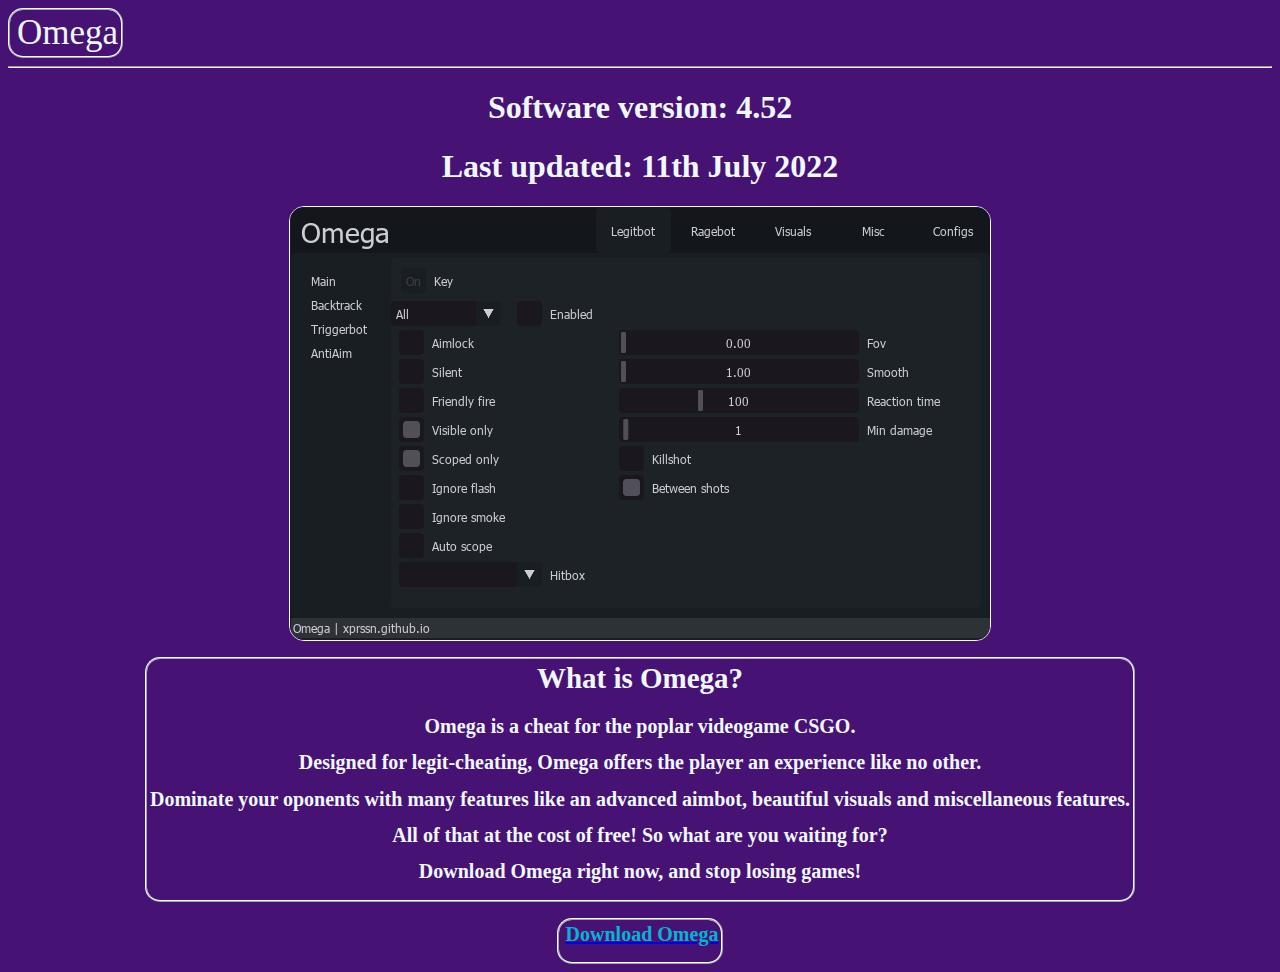
==== index.html @ cdf4e159 "Update index.html" ====
<html lang="en">
<head>
    <meta charset="UTF-8">
    <meta http-equiv="X-UA-Compatible" content="IE=edge">
    <meta name="viewport" content="width=device-width, initial-scale=1.0">
    <link rel="stylesheet" href="style.css">
    <title>Omega | Home</title>
</head>
<body>
    <!-- HEADER -->
    <table>
        <th>
            <td style="color:aliceblue; font-size:35px">Omega</td>
        </th>
    </table>
    
    <!-- UPDATE INDEX -->
    <hr style="color:aliceblue">
    <center><h1>Software version: 4.52</h1></center>
    <center><h1>Last updated: 11th July 2022</h1></center>
    <p></p>

    <!-- MENU IMAGE -->
    <center><img src="Images/menu21.6.2022.PNG" style="border:1px; border-color:aliceblue; border-style:ridge; border-radius: 15px;"></center>
    <p></p>

    <!-- INTRODUCING OMEGA BOX -->
    <center>
        <table>
            <tr>
                <td>
                    <center><h1 style="color: aliceblue; font-size: 29px;">What is Omega?</h1></center>
                    <center><h1 style="color: aliceblue; font-size: 20px;">Omega is a cheat for the poplar videogame CSGO. </h1></center>
                    <center><h1 style="color: aliceblue; font-size: 20px;">Designed for legit-cheating, Omega offers the player an experience like no other. </h1></center>
                    <center><h1 style="color: aliceblue; font-size: 20px;">Dominate your oponents with many features like an advanced aimbot, beautiful visuals and miscellaneous features. </h1></center>
                    <center><h1 style="color: aliceblue; font-size: 20px;">All of that at the cost of free! So what are you waiting for? </h1></center>
                    <center><h1 style="color: aliceblue; font-size: 20px;">Download Omega right now, and stop losing games! </h1></center>
                </td>
            </tr>
        </table>
    </center>
    <p></p>

    <!-- DOWNLOAD SECTION -->
    <center>
        <table>
            <th>
                <td>
                    <a href="download.html"><h1 style="color: #04b3d6; font-size: 20px;">Download Omega</h1></a>
                </td>
            </th>
        </table>
    </center>

</body>
</html>
---- style.css ----
html {
    scroll-behavior: smooth;
}

body{
    background-color: rgb(70, 19, 117);
}

table{
    border: 2px; border-style:ridge; border-color:aliceblue; border-radius: 15px;
}

h1{
    color:aliceblue
}

h3{
    color:aliceblue
}
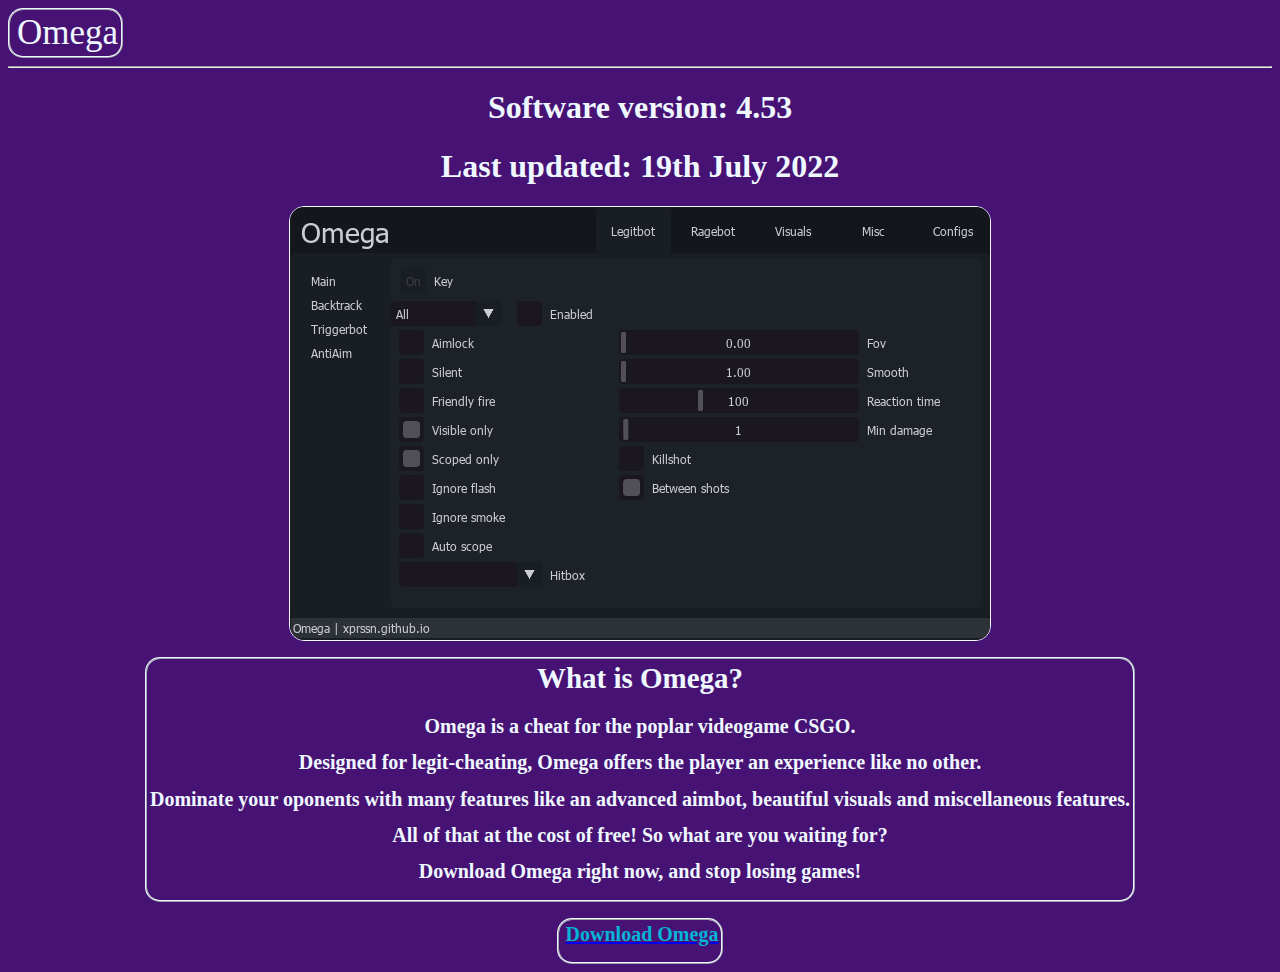
==== commit cf9baf12: "Add files via upload" ====
--- a/index.html
+++ b/index.html
@@ -16,8 +16,8 @@
     
     <!-- UPDATE INDEX -->
     <hr style="color:aliceblue">
-    <center><h1>Software version: 4.52</h1></center>
-    <center><h1>Last updated: 11th July 2022</h1></center>
+    <center><h1>Software version: 4.53</h1></center>
+    <center><h1>Last updated: 19th July 2022</h1></center>
     <p></p>
 
     <!-- MENU IMAGE -->
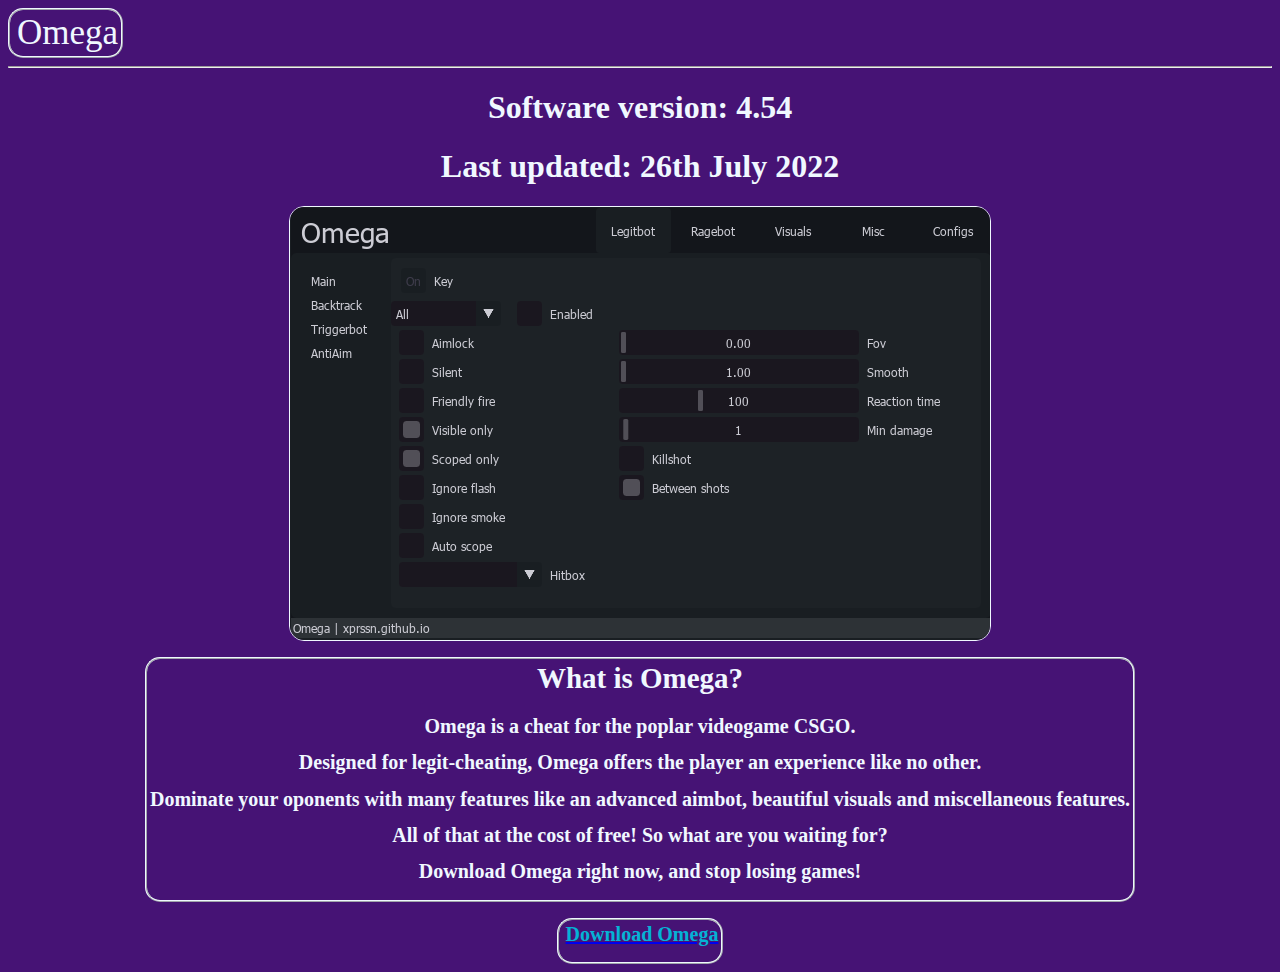
==== commit b9f8396e: "Add files via upload" ====
--- a/index.html
+++ b/index.html
@@ -16,8 +16,8 @@
     
     <!-- UPDATE INDEX -->
     <hr style="color:aliceblue">
-    <center><h1>Software version: 4.53</h1></center>
-    <center><h1>Last updated: 19th July 2022</h1></center>
+    <center><h1>Software version: 4.54</h1></center>
+    <center><h1>Last updated: 26th July 2022</h1></center>
     <p></p>
 
     <!-- MENU IMAGE -->
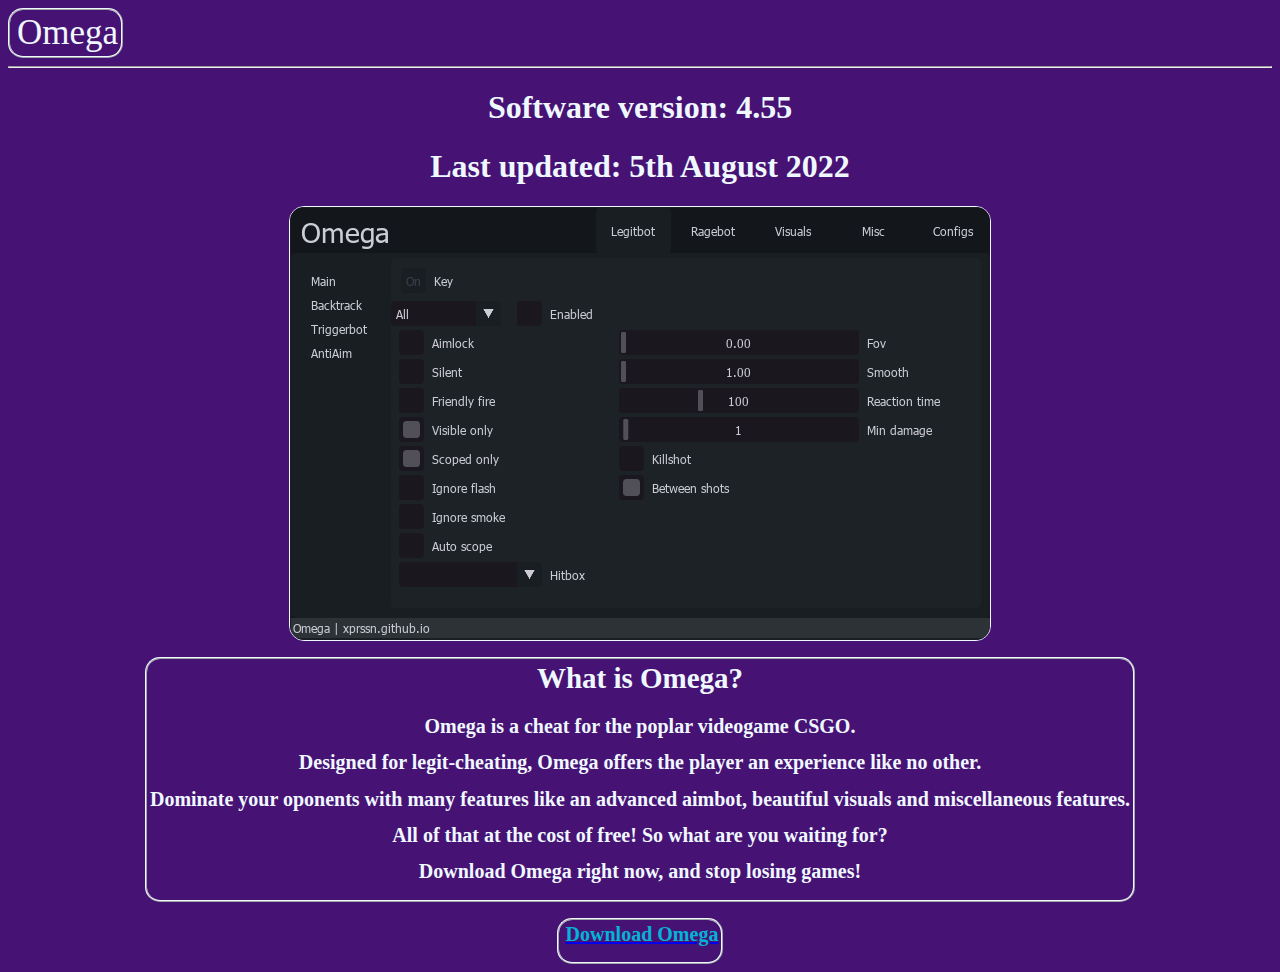
==== commit 1aab1439: "Add files via upload" ====
--- a/index.html
+++ b/index.html
@@ -16,8 +16,8 @@
     
     <!-- UPDATE INDEX -->
     <hr style="color:aliceblue">
-    <center><h1>Software version: 4.54</h1></center>
-    <center><h1>Last updated: 26th July 2022</h1></center>
+    <center><h1>Software version: 4.55</h1></center>
+    <center><h1>Last updated: 5th August 2022</h1></center>
     <p></p>
 
     <!-- MENU IMAGE -->
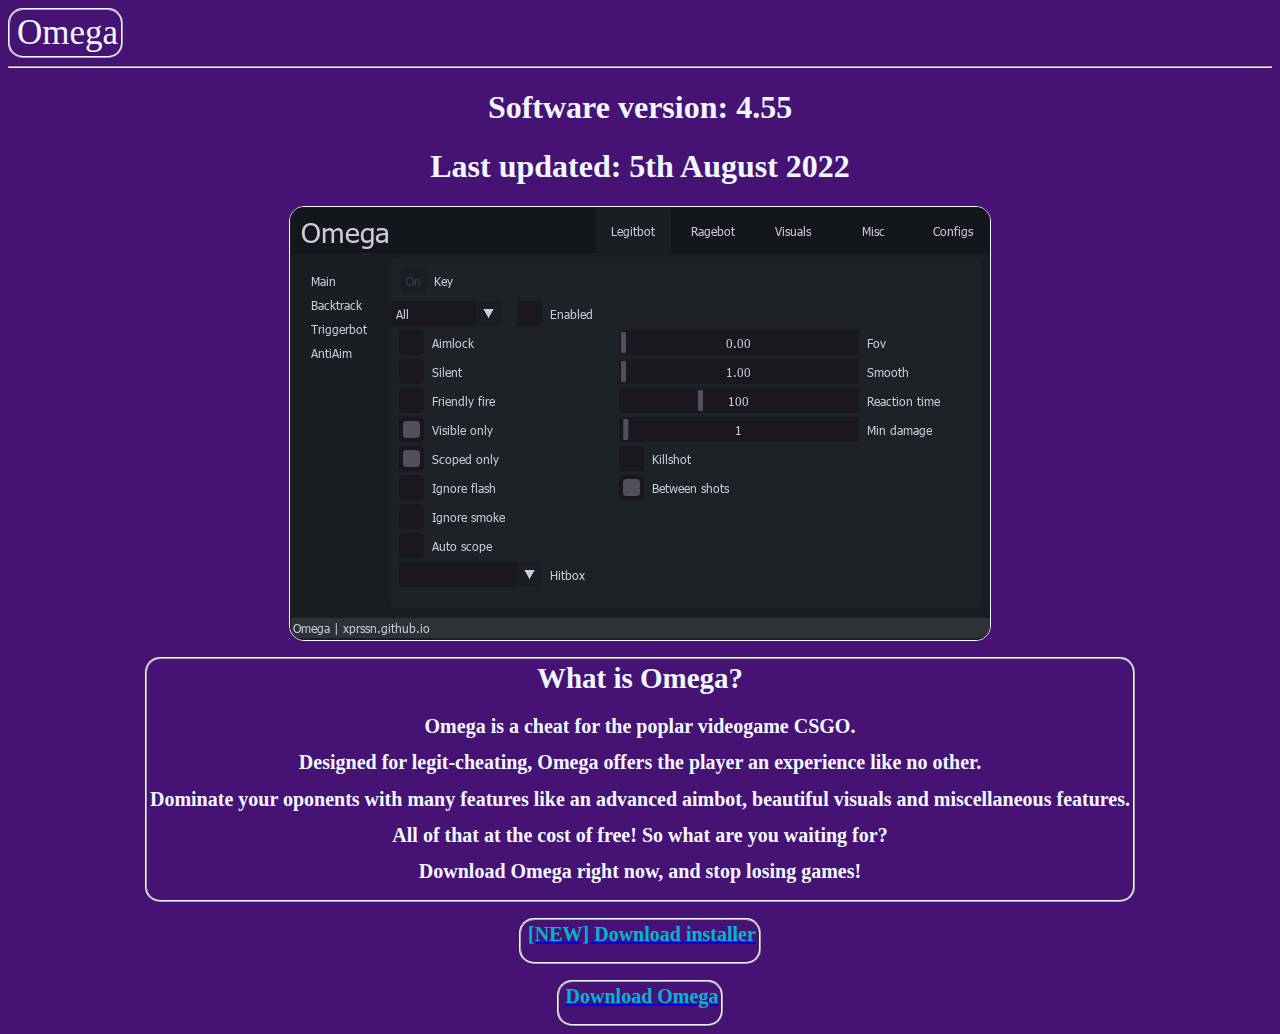
==== commit 2d0ff587: "Add files via upload" ====
--- a/index.html
+++ b/index.html
@@ -41,6 +41,18 @@
     </center>
     <p></p>
 
+    <!-- DOWNLOAD INSTALLER -->
+    <center>
+        <table>
+            <th>
+                <td>
+                    <a href="installer.html"><h1 style="color: #04b3d6; font-size: 20px;">[NEW] Download installer</h1></a>
+                </td>
+            </th>
+        </table>
+    </center>
+    <p></p>
+
     <!-- DOWNLOAD SECTION -->
     <center>
         <table>
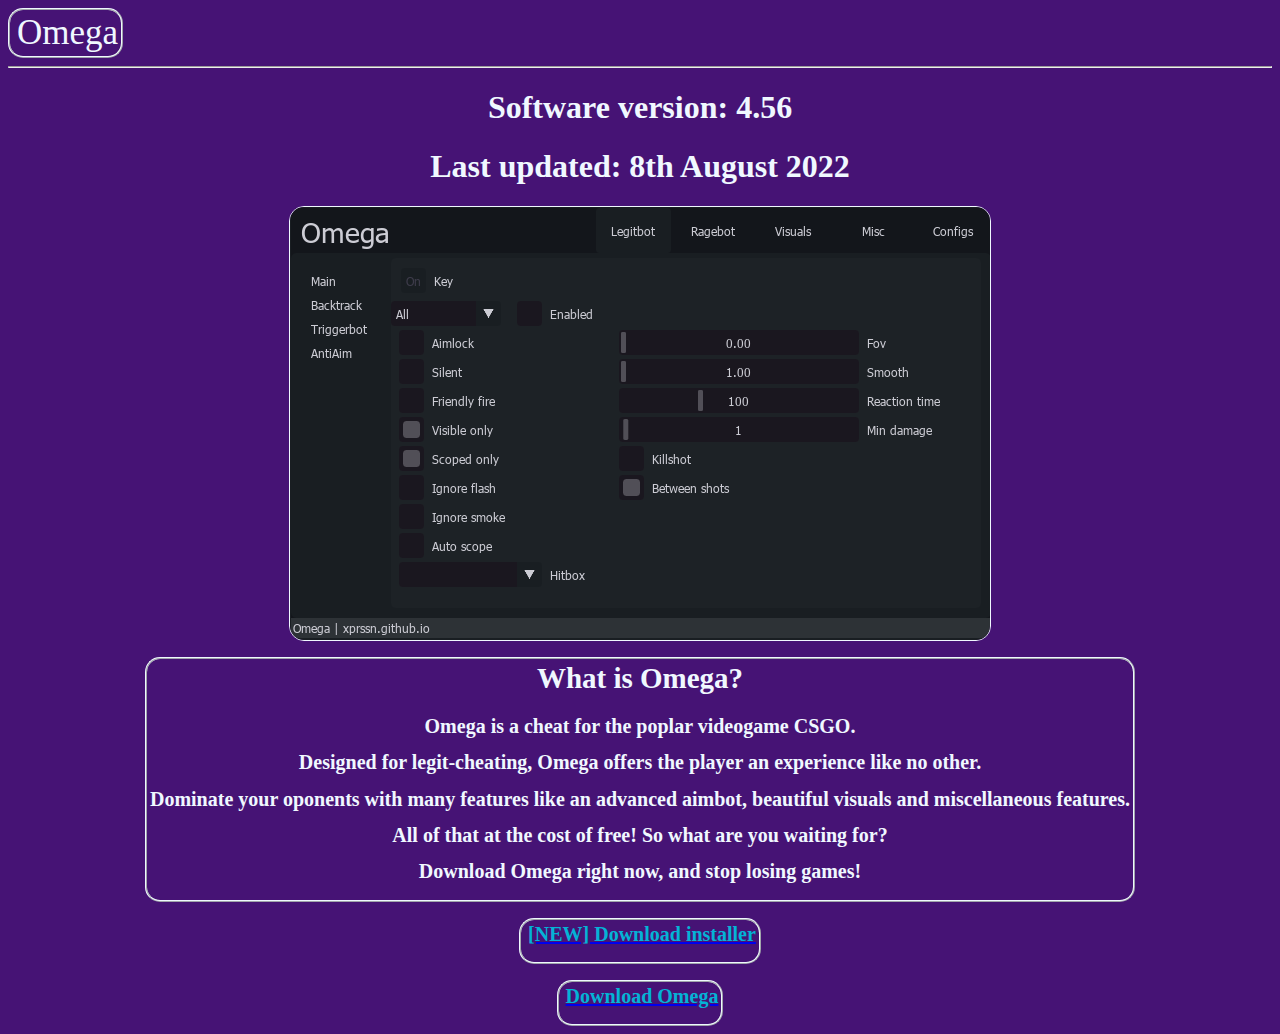
==== commit d4c3cab9: "Add files via upload" ====
--- a/index.html
+++ b/index.html
@@ -16,8 +16,8 @@
     
     <!-- UPDATE INDEX -->
     <hr style="color:aliceblue">
-    <center><h1>Software version: 4.55</h1></center>
-    <center><h1>Last updated: 5th August 2022</h1></center>
+    <center><h1>Software version: 4.56</h1></center>
+    <center><h1>Last updated: 8th August 2022</h1></center>
     <p></p>
 
     <!-- MENU IMAGE -->
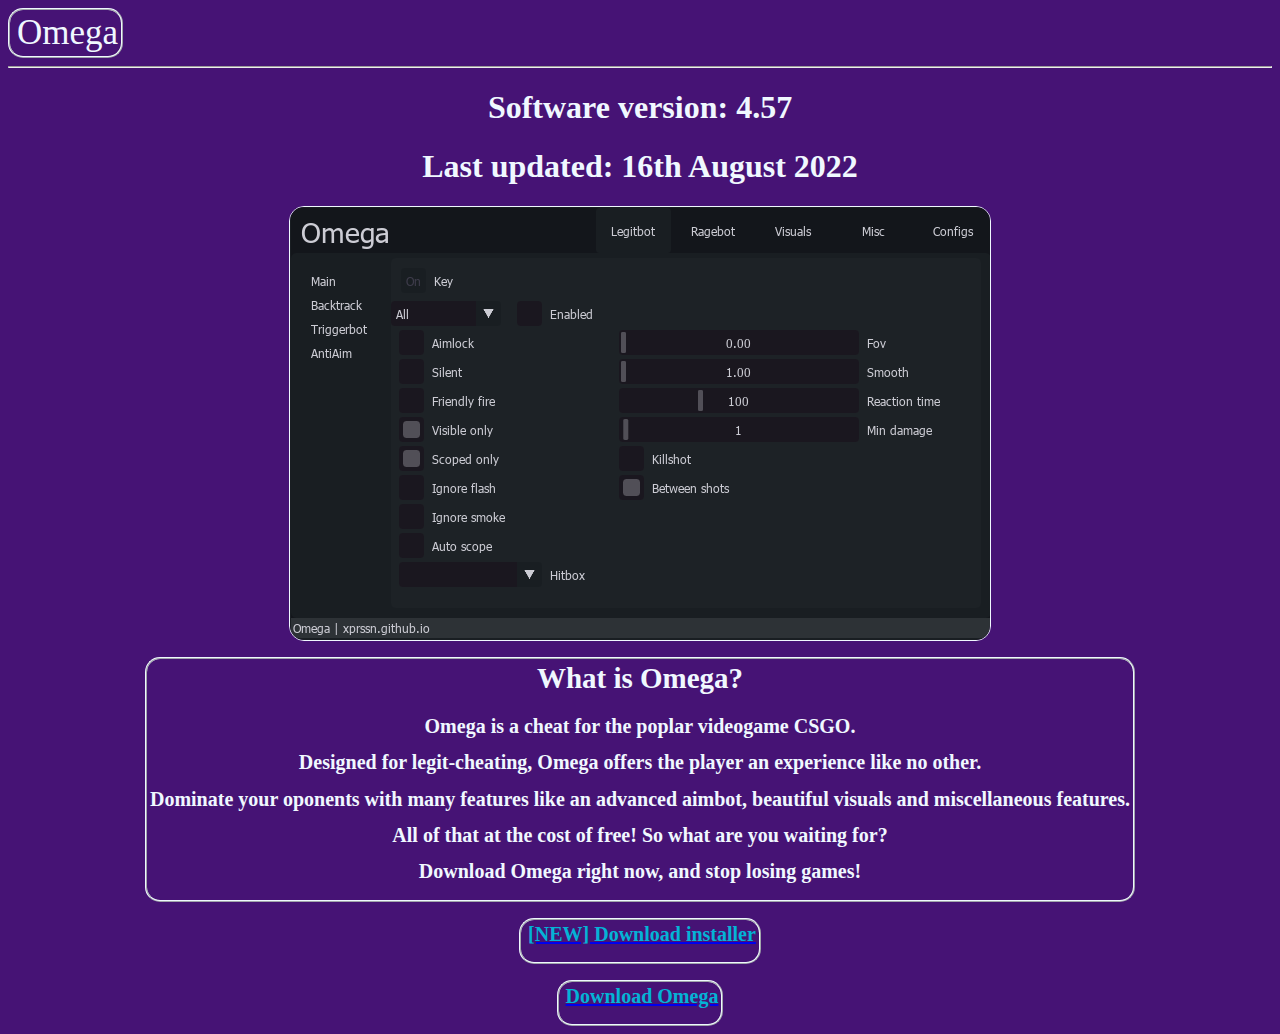
==== commit f12b6beb: "Add files via upload" ====
--- a/index.html
+++ b/index.html
@@ -16,8 +16,8 @@
     
     <!-- UPDATE INDEX -->
     <hr style="color:aliceblue">
-    <center><h1>Software version: 4.56</h1></center>
-    <center><h1>Last updated: 8th August 2022</h1></center>
+    <center><h1>Software version: 4.57</h1></center>
+    <center><h1>Last updated: 16th August 2022</h1></center>
     <p></p>
 
     <!-- MENU IMAGE -->
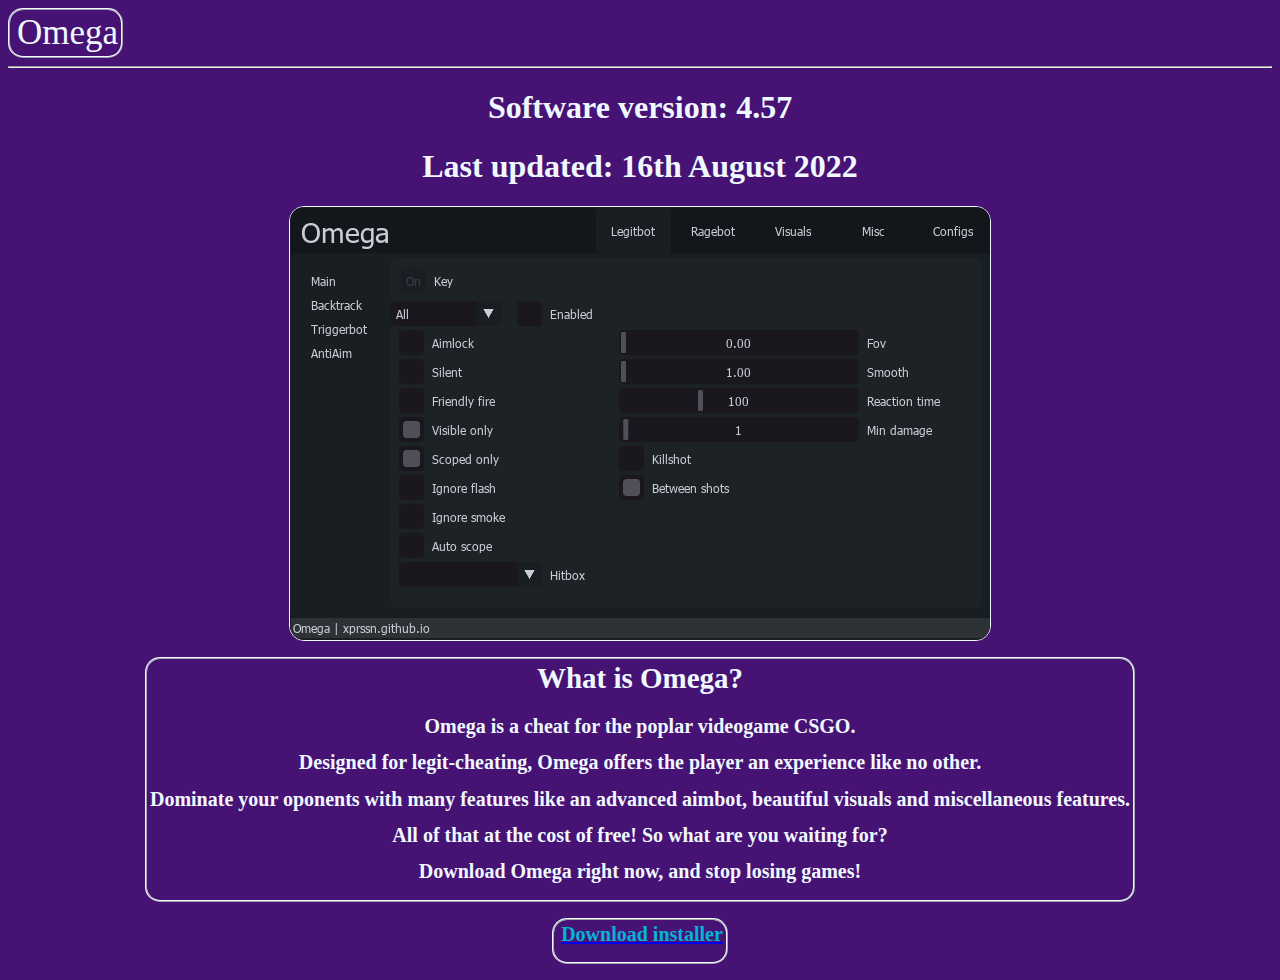
==== commit cf3d482d: "Add files via upload" ====
--- a/index.html
+++ b/index.html
@@ -46,7 +46,7 @@
         <table>
             <th>
                 <td>
-                    <a href="installer.html"><h1 style="color: #04b3d6; font-size: 20px;">[NEW] Download installer</h1></a>
+                    <a href="installer.html"><h1 style="color: #04b3d6; font-size: 20px;">Download installer</h1></a>
                 </td>
             </th>
         </table>
@@ -54,6 +54,8 @@
     <p></p>
 
     <!-- DOWNLOAD SECTION -->
+    <!--
+    
     <center>
         <table>
             <th>
@@ -64,5 +66,7 @@
         </table>
     </center>
 
+    -->
+
 </body>
 </html>
